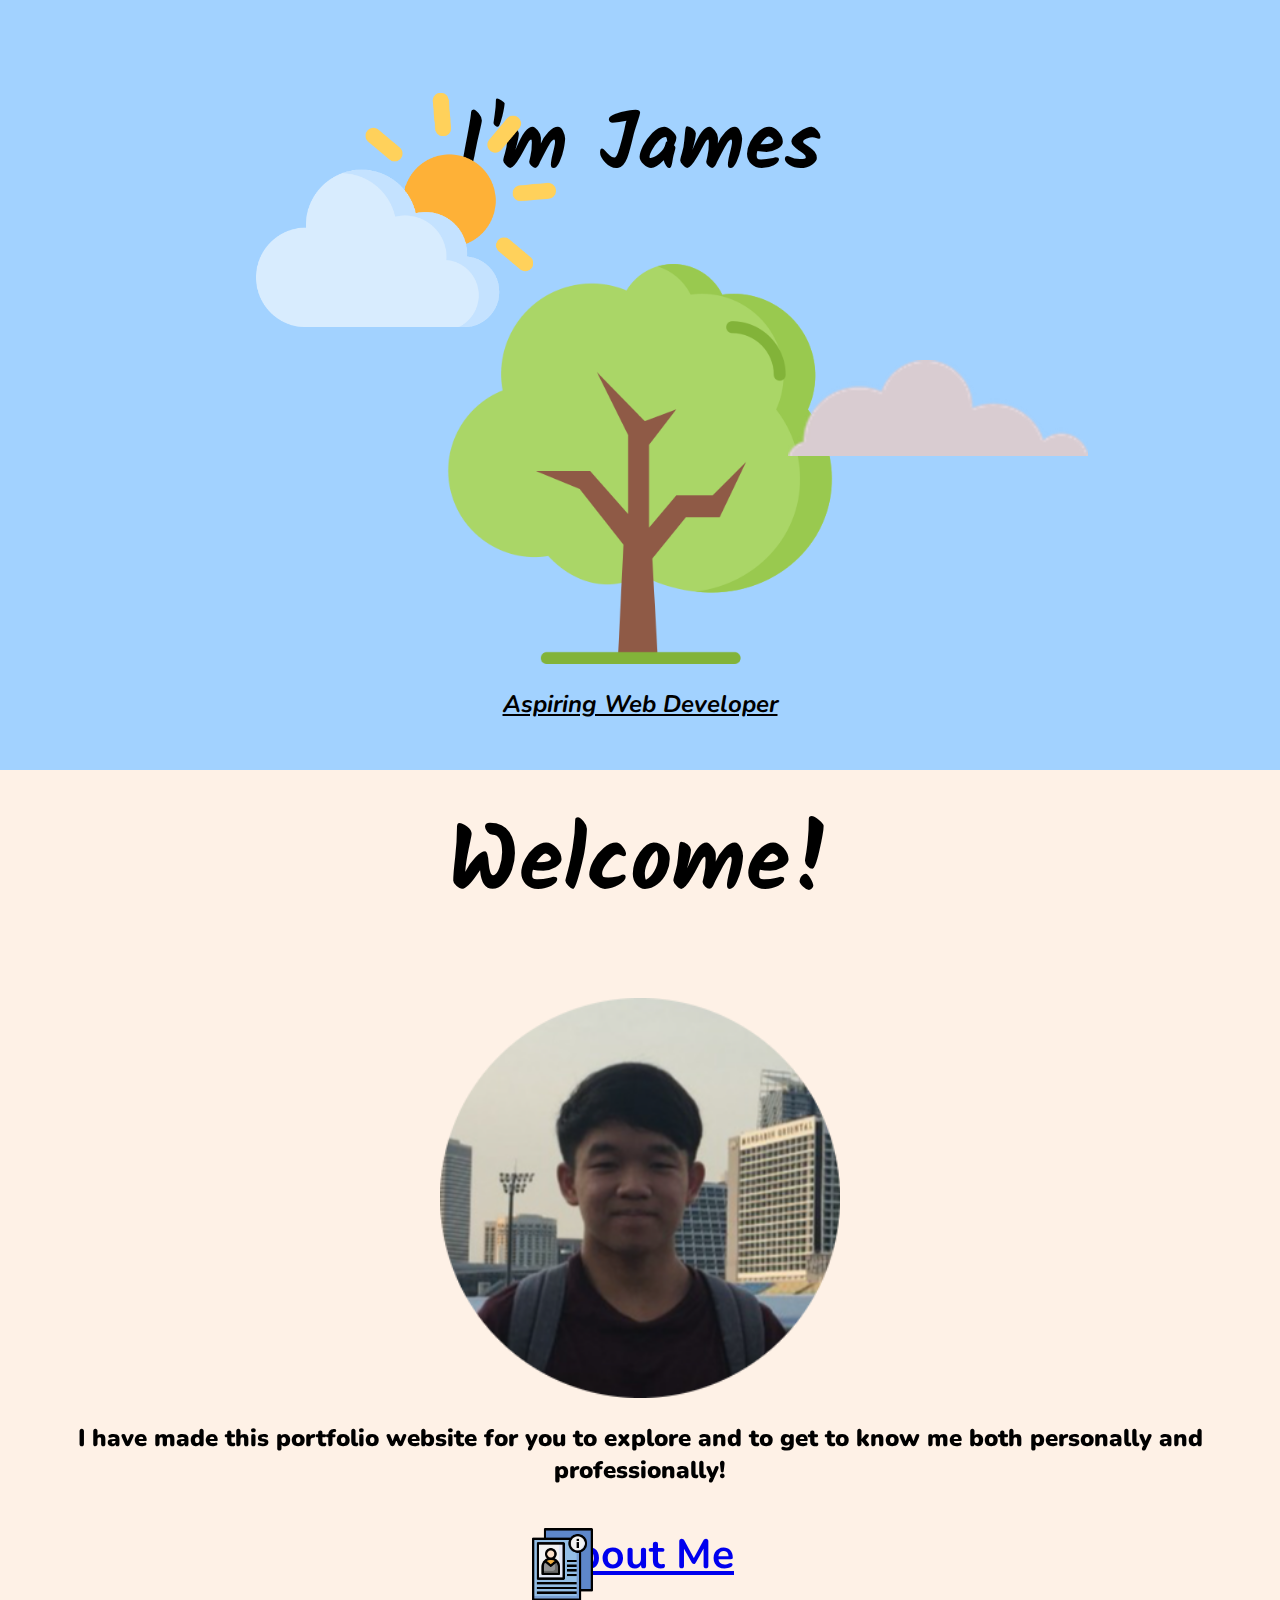
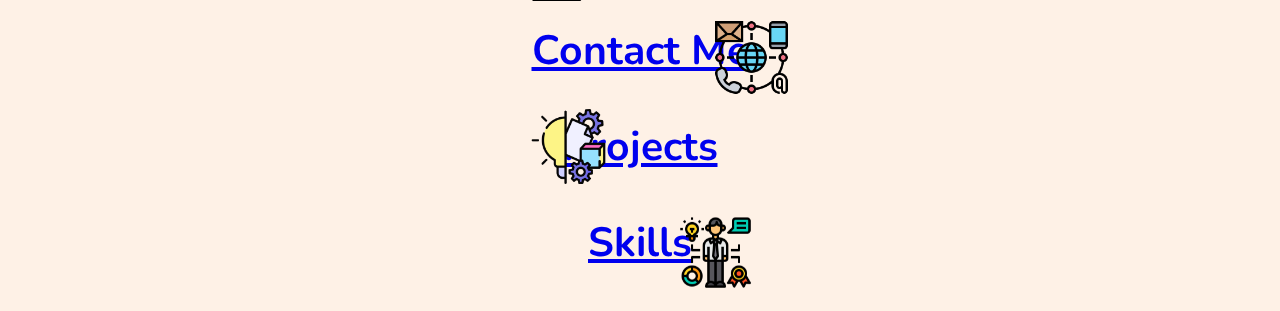
==== index.html @ 9c649150 "Add files via upload" ====
<!DOCTYPE html>
<html lang="en">
  <head>
    <title>James Nguyen</title>
    <meta charset="UTF-8" />
    <link rel="stylesheet" href="style.css" />
    <link rel="icon" href="favicon.ico" type="image/x-icon" />
    <link rel="preconnect" href="https://fonts.googleapis.com" />
    <link rel="preconnect" href="https://fonts.gstatic.com" crossorigin />
    <link
      href="https://fonts.googleapis.com/css2?family=Caveat:wght@400;700&family=Nunito:wght@200&display=swap"
      rel="stylesheet"
    />
    <link rel="preconnect" href="https://fonts.googleapis.com" />
    <link rel="preconnect" href="https://fonts.gstatic.com" crossorigin />
    <link
      href="https://fonts.googleapis.com/css2?family=Kalam:wght@700&family=Pacifico&display=swap"
      rel="stylesheet"
    />
    <link rel="preconnect" href="https://fonts.googleapis.com">
<link rel="preconnect" href="https://fonts.gstatic.com" crossorigin>
<link href="https://fonts.googleapis.com/css2?family=Bungee+Shade&display=swap" rel="stylesheet">
  </head>
  <body>
    <div class="top-container">
      <h1>I'm James</h1>
      <img class="sun" src="images/sun.png" alt="sun-img" />
      <img class="tree1" src="images/tree.png" alt="tree-png" />
      <img class="cloud" src="images/cloud.png" alt="cloud-img" />
      <h2>
        <em><u>Aspiring Web Developer</u></em>
      </h2>
    </div>

    <div class="middle-container">
      <h1 class="welcome">Welcome!</h1>
      <img class="jamesmenu-photo" src="images/james.png" alt="" />
      <h2 class="summary">
        <strong
          > I have made this portfolio website for you to explore and to get to know me both personally and professionally!</strong
        >
      <h2 class="tabs">
      <img class="aboutme-image" src="images/aboutme-image.png" alt="aboutme-png">
      <img class="contactme-image" src="images/contact-image.png" alt="contactme-png">
      <img class="projects-image" src="images/projects-image.png" alt="projects-png">
      <img class="skills-image" src="images/skills-image.png" alt="skills-png">
      <a href="aboutme.html"><h3>About Me</h3></a> 
      <a href="contactme.html"><h3>Contact Me</h3></a>   
      <a href="projects.html"><h3>Projects</h3></a>  
      <a href="skills.html"><h3>Skills</h3></a>

    </div>

    <div class="bottom-container"></div>
  </body>
</html>
---- style.css ----
/* 1rem = 16px */
body {
  background-color: #fef1e6;
  margin: 0;
  padding: 0;
  top: 0px;
  width: 100%;
  height: 100%;
  margin: 0px;
  padding: 0px;
  overflow-x: hidden;
}
p {
  font-family: "Nunito", sans-serif;
  font-weight: bold;
}
h1 {
  font-family: "Kalam", cursive;
  font-size: 5rem;
}

h3 {
  font-family: "Nunito", sans-serif;
}

h2 {
  font-family: "Nunito", sans-serif;
}

/* index.html */
.top-container {
  text-align: center;
  position: relative;
  background-color: #a2d2ff;
  margin: 0px;
  padding-top: 1.875rem;
  padding-bottom: 1.875rem;
}

.summary {
  font-weight: bold;
}
.middle-container {
  position: relative;
  padding-top: 0px;
  margin: 0px;
  text-align: center;
}

.aboutme-image {
  width: 75px;
  position: absolute;
  left: 41%;
}

.contactme-image {
  width: 75px;
  position: absolute;
  left: 55.75%;
  bottom: 175px;
}

.projects-image {
  width: 75px;
  position: absolute;
  left: 41.5%;
  bottom: 8%;
}

.skills-image {
  width: 75px;
  position: absolute;
  left: 53%;
  bottom: -20px;
}

.jamesmenu-photo {
  height: 25rem;
  position: relative;
}

.tabs {
  text-decoration: none;
}

.welcome {
  margin-top: 1.5rem;
  text-align: center;
  font-size: 90px;
}

.bottom-container {
  text-align: center;
}

.tree1 {
  text-align: center;
  position: relative;
  width: 25rem;
}

.sun {
  width: 18.75rem;
  position: fixed;
  left: 20%;
  bottom: 60%;
}

.cloud {
  width: 18.75rem;
  position: fixed;
  right: 15%;
  top: 40%;
}

.james-photo {
  height: 25rem;
}

.tabs {
  font-size: 35px;
}
/* index.html */

/* aboutme.html */

.aboutme-topcontainer {
  position: absolute;
  background-color: #a2d2ff;
  width: 100%;
  margin: 0;
  padding: 0%;
  height: 50%;
}
#tt-photo {
  position: relative;
  width: 500px;
  left: 26%;
  top: 725px;
  padding: 20px;
}
.title-aboutme {
  position: absolute;
  left: 27%;
  bottom: 0px;
  margin: 0;
  font-family: "Nunito", sans-serif;
  font-weight: bolder;
}

.aboutmejames-photo {
  height: 25rem;
  position: absolute;
  left: 4.6875rem;
}

.heading-aboutme {
  position: relative;
  left: 2.5%;
  width: 50%;
  margin: 0;
  padding: 0;
}

.aboutme-list {
  position: absolute;
  top: 100%;
  left: 26%;
  right: 30%;
  font-family: "Nunito", sans-serif;
  font-weight: bold;
  font-size: 20px;
  line-height: 30px;
}
/* 
.cooking {
  width: 250px;
  height: 250px;
  padding: 20px;
  position: relative;
  top: 800px;
  left: 50%;
} */

/* aboutme.html */

/* contactme.html */
.contactme-topcontainer {
  position: absolute;
  left: 0%;
  background-color: #a2d2ff;
  margin: 0;
  width: 100%;
  height: 50%;
}

.contactmejames-photo {
  height: 25rem;
  position: absolute;
  left: 60px;
}

.title-contactme {
  position: absolute;
  left: 27%;
  bottom: 0px;
  margin: 0;
  font-family: "Nunito", sans-serif;
  width: 50%;
}

.contactme-list {
  position: absolute;
  top: 102%;
  left: 26%;
  right: 30%;
  font-family: "Nunito", sans-serif;
  font-weight: bold;
  font-size: 20px;
  line-height: 30px;
}
.heading-contactme {
  position: relative;
  left: 2.5%;
}

.emailme {
  font-family: "Nunito", sans-serif;
  font-weight: bold;
}

/* contactme.html */

/* projects.html */

.projects-topcontainer {
  position: absolute;
  left: 0%;
  background-color: #a2d2ff;
  margin: 0;
  width: 100%;
  height: 50%;
}

.title-projects {
  position: absolute;
  left: 27%;
  bottom: 0px;
  margin: 0;
  font-family: "Nunito", sans-serif;
  width: 50%;
}

.projectsjames-photo {
  height: 25rem;
  position: absolute;
  left: 50px;
}

.heading-projects {
  position: relative;
  left: 2.5%;
}

.description-projects {
  position: absolute;
  top: 100%;
  left: 27%;
  right: 20%;
  font-family: "Nunito", sans-serif;
  font-weight: bold;
  font-size: 20px;
  line-height: 60px;
}
/* projects.html */

/* skills.html  */

.skills-topcontainer {
  position: absolute;
  left: 0%;
  background-color: #a2d2ff;
  margin: 0;
  width: 100%;
  height: 50%;
}

.title-skills {
  position: absolute;
  left: 27%;
  bottom: 0px;
  margin: 0;
  font-family: "Nunito", sans-serif;
}

.skillsjames-photo {
  height: 25rem;
  position: absolute;
  left: 60px;
}

.heading-skills {
  position: relative;
  left: 2.5%;
}

.giphy-embed {
  position: absolute;
  width: 300px;
  left: 58%;
  top: 100px;
}

.description-skills {
  position: absolute;
  line-height: 60px;
  top: 100%;
  left: 27%;
  right: 20%;
  font-size: 20px;
}

/* skills.html */
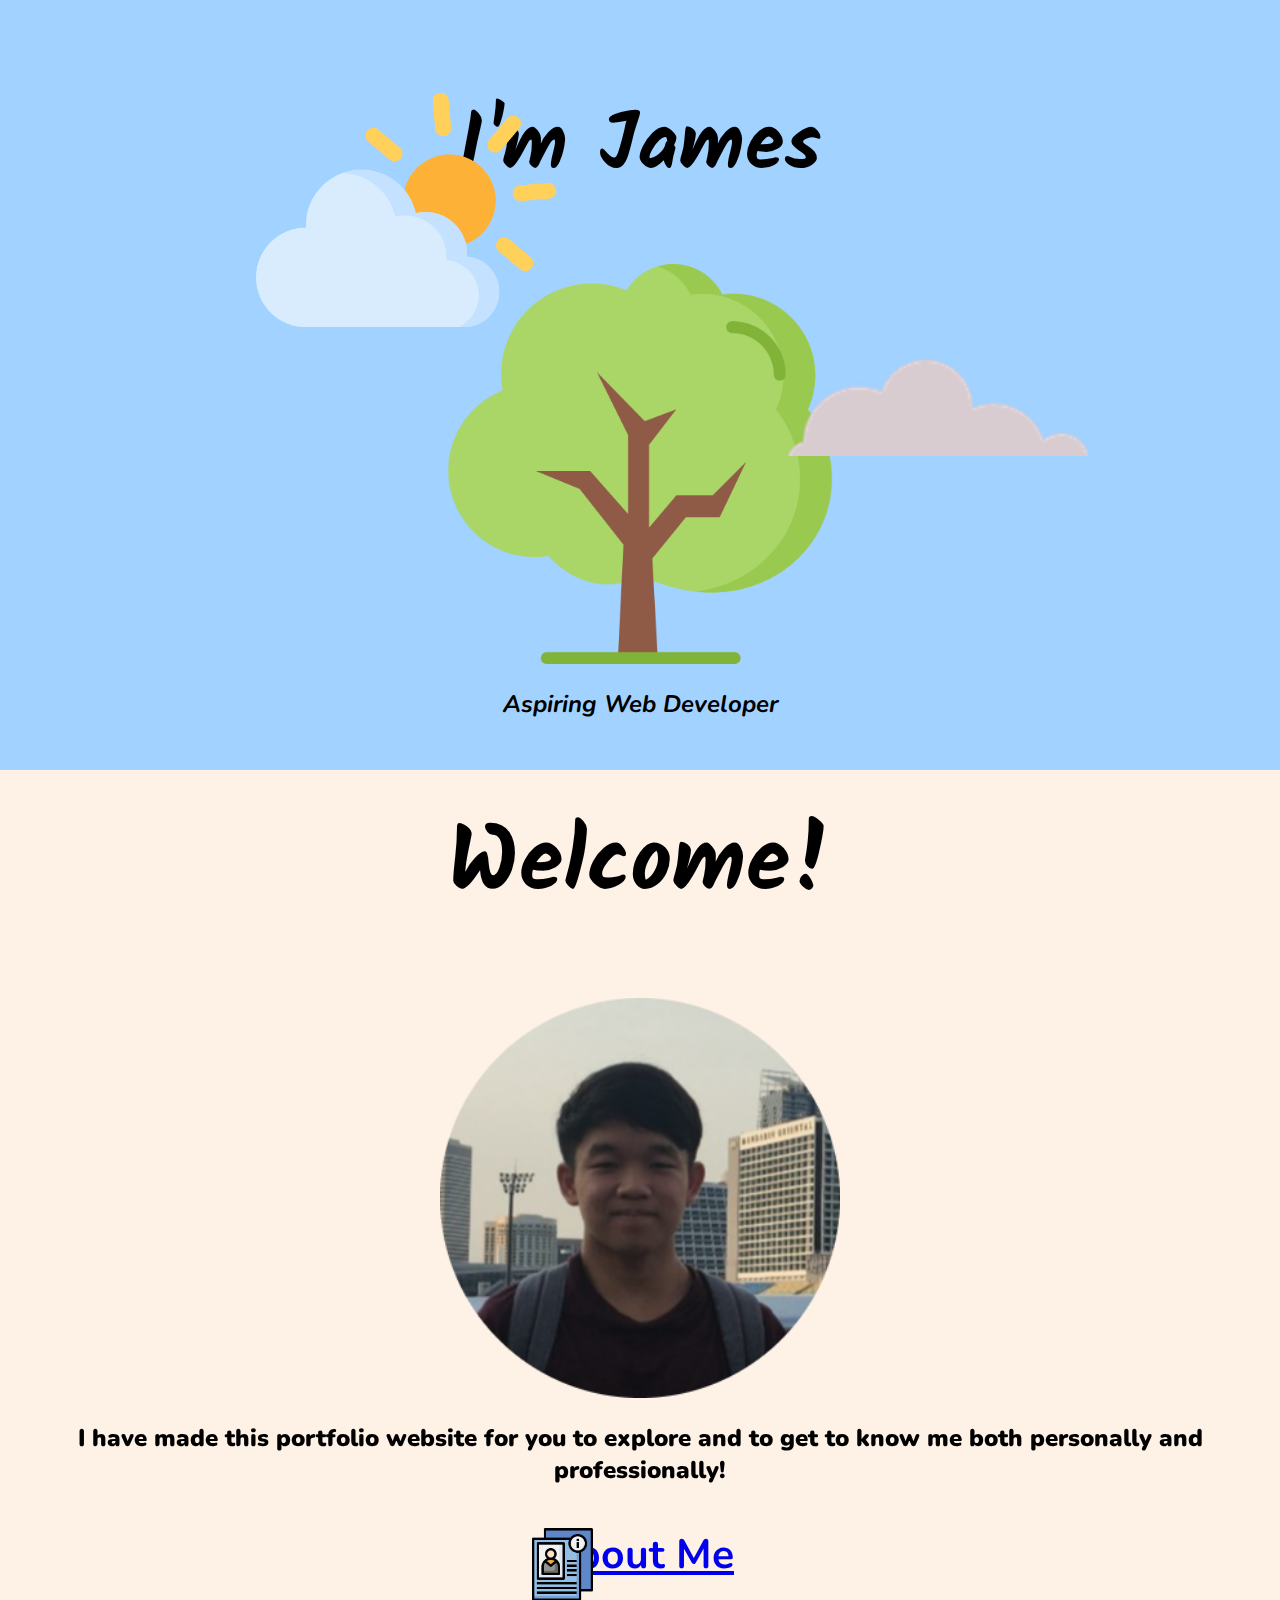
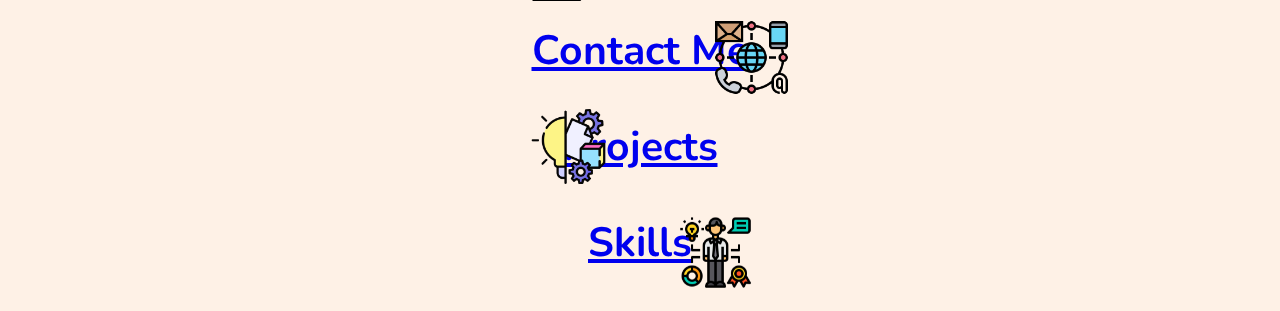
==== commit 9d1a189f: "removed-underline" ====
--- a/index.html
+++ b/index.html
@@ -28,7 +28,7 @@
       <img class="tree1" src="images/tree.png" alt="tree-png" />
       <img class="cloud" src="images/cloud.png" alt="cloud-img" />
       <h2>
-        <em><u>Aspiring Web Developer</u></em>
+        <em>Aspiring Web Developer</em>
       </h2>
     </div>
 
--- a/style.css
+++ b/style.css
@@ -132,13 +132,33 @@
   padding: 0%;
   height: 50%;
 }
+.aboutme-bottomcontainer {
+  position: absolute;
+  background-color: cadetblue;
+  width: 60%;
+  height: 850px;
+  top: 750px;
+  bottom: auto;
+  margin-left: 455px;
+}
+
 #tt-photo {
-  position: relative;
+  position: absolute;
   width: 500px;
   left: 26%;
-  top: 725px;
+  top: 750px;
   padding: 20px;
 }
+
+#cooking {
+  position: absolute;
+  width: 470px;
+  height: 500px;
+  left: 55%;
+  padding: 20px;
+  top: 750px;
+}
+
 .title-aboutme {
   position: absolute;
   left: 27%;
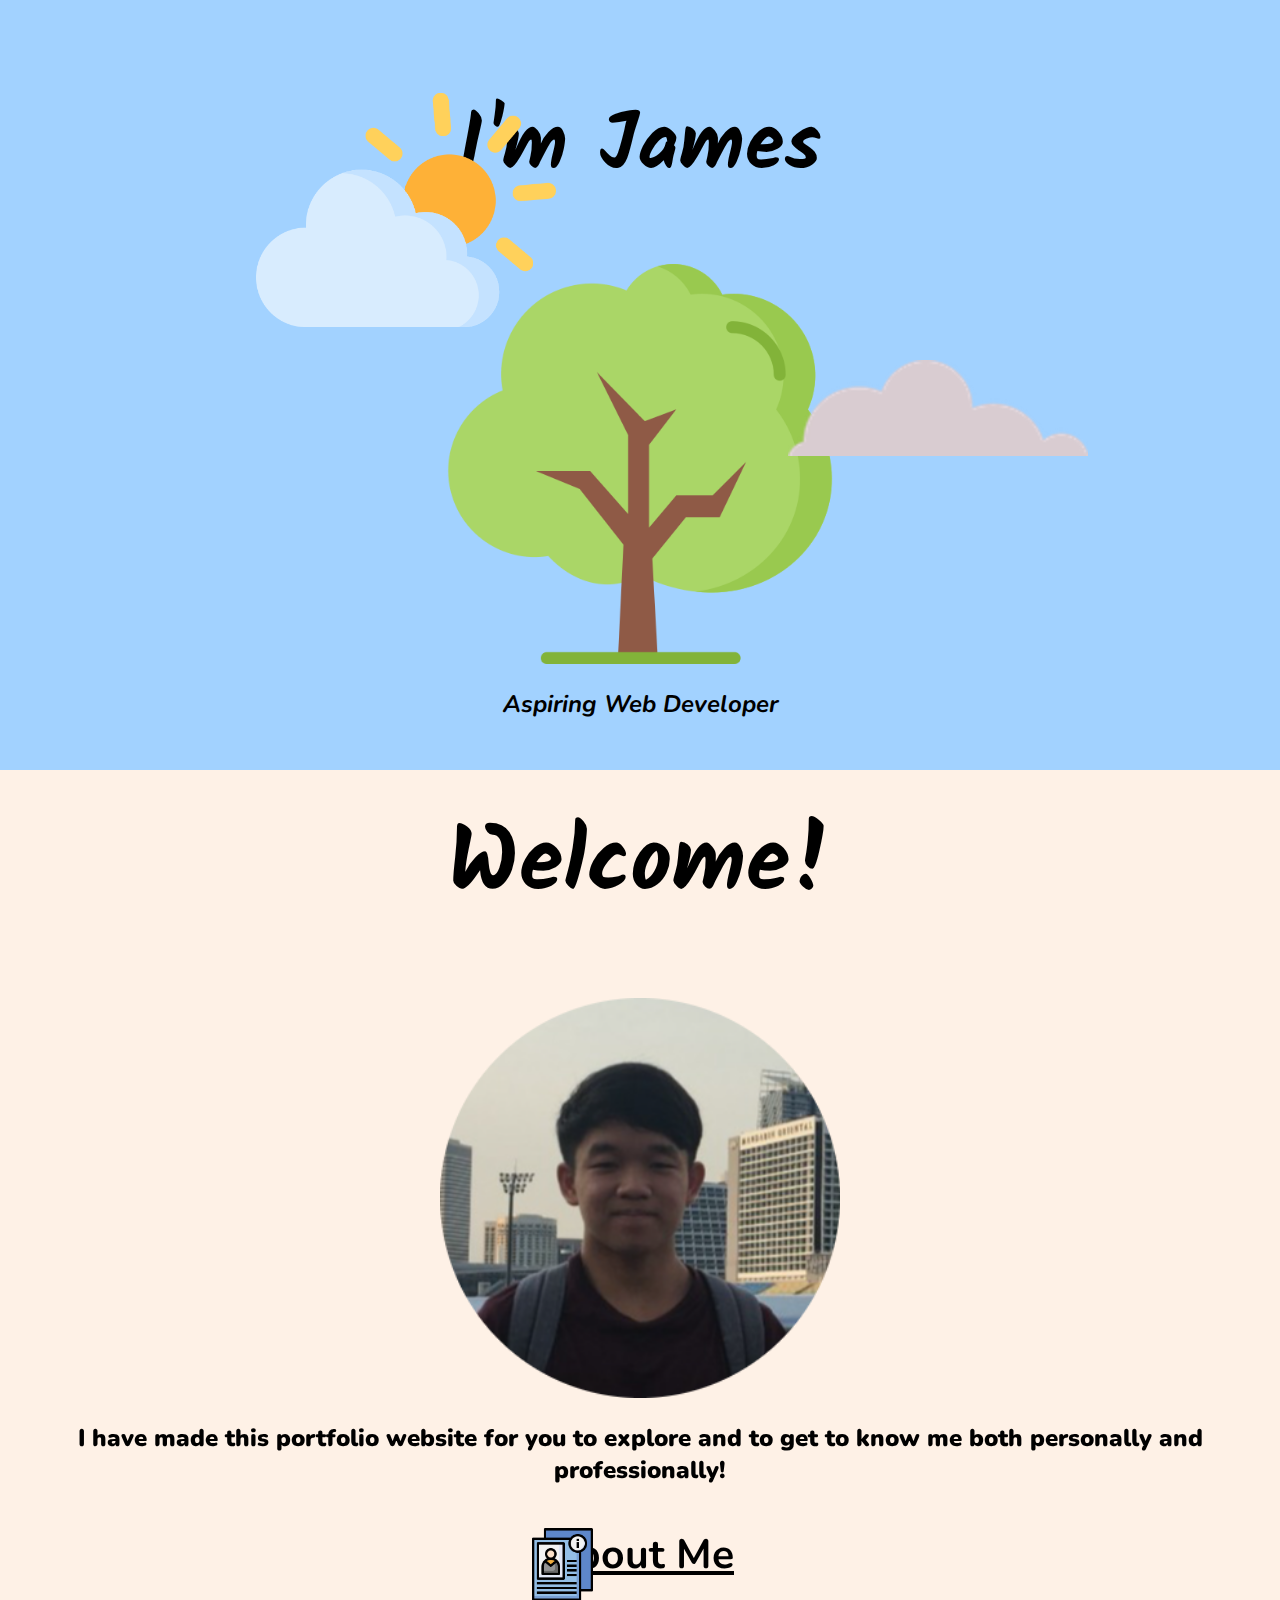
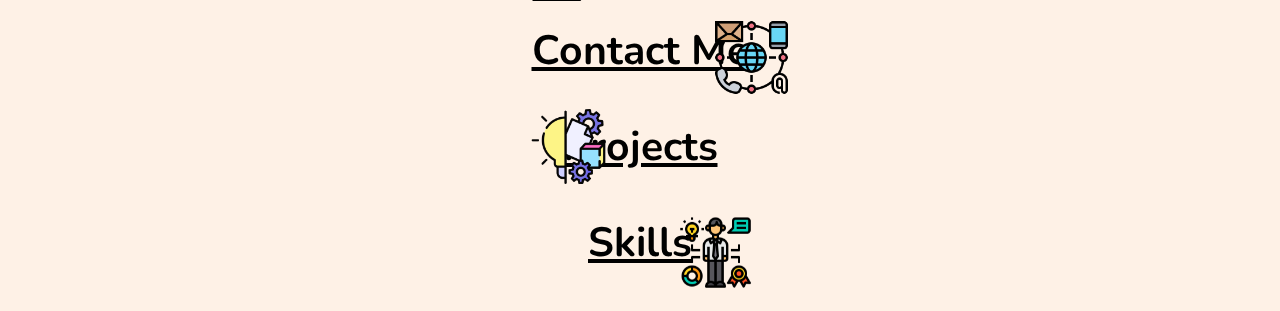
==== commit 4ec3351e: "changed-tab-colors" ====
--- a/index.html
+++ b/index.html
@@ -44,10 +44,10 @@
       <img class="contactme-image" src="images/contact-image.png" alt="contactme-png">
       <img class="projects-image" src="images/projects-image.png" alt="projects-png">
       <img class="skills-image" src="images/skills-image.png" alt="skills-png">
-      <a href="aboutme.html"><h3>About Me</h3></a> 
-      <a href="contactme.html"><h3>Contact Me</h3></a>   
-      <a href="projects.html"><h3>Projects</h3></a>  
-      <a href="skills.html"><h3>Skills</h3></a>
+      <a href="aboutme.html" style="color: black;"><h3>About Me</h3></a> 
+      <a href="contactme.html"style="color: black;"><h3>Contact Me</h3></a>   
+      <a href="projects.html"style="color: black;"><h3>Projects</h3></a>  
+      <a href="skills.html"style="color: black;"><h3>Skills</h3></a>
 
     </div>
 
--- a/style.css
+++ b/style.css
@@ -135,30 +135,47 @@
 .aboutme-bottomcontainer {
   position: absolute;
   background-color: cadetblue;
-  width: 60%;
-  height: 850px;
+  width: 65%;
+  height: 100%;
   top: 750px;
   bottom: auto;
-  margin-left: 455px;
+  margin-left: 19%;
 }
 
 #tt-photo {
   position: absolute;
   width: 500px;
-  left: 26%;
+  left: 25%;
   top: 750px;
   padding: 20px;
 }
 
+#tt-photo2 {
+  position: absolute;
+  width: 510px;
+  left: 50.5%;
+  top: 1260px;
+  padding: 20px;
+}
+
 #cooking {
   position: absolute;
   width: 470px;
   height: 500px;
-  left: 55%;
+  left: 52.5%;
   padding: 20px;
   top: 750px;
 }
 
+#baking {
+  position: relative;
+  width: 460px;
+  height: 500px;
+  left: 25%;
+  padding: 20px;
+  top: 1100px;
+}
+
 .title-aboutme {
   position: absolute;
   left: 27%;
@@ -180,6 +197,7 @@
   width: 50%;
   margin: 0;
   padding: 0;
+  color: black;
 }
 
 .aboutme-list {
@@ -242,6 +260,7 @@
 .heading-contactme {
   position: relative;
   left: 2.5%;
+  color: black;
 }
 
 .emailme {
@@ -280,6 +299,7 @@
 .heading-projects {
   position: relative;
   left: 2.5%;
+  color: black;
 }
 
 .description-projects {
@@ -322,22 +342,67 @@
 .heading-skills {
   position: relative;
   left: 2.5%;
+  color: black;
 }
 
 .giphy-embed {
   position: absolute;
   width: 300px;
-  left: 58%;
-  top: 100px;
-}
-
-.description-skills {
-  position: absolute;
-  line-height: 60px;
+  left: 60%;
+  top: 600px;
+}
+
+.technicalSkills-table {
+  position: absolute;
   top: 100%;
-  left: 27%;
-  right: 20%;
-  font-size: 20px;
+  left: 26%;
+  right: 30%;
+  font-family: "Nunito", sans-serif;
+  font-weight: bold;
+  font-size: 20px;
+  line-height: 30px;
+  border-spacing: 30px;
+  border-width: 25px;
+  border-collapse: collapse;
+}
+
+.softSkills-list {
+  position: relative;
+  top: 630px;
+  left: 500px;
+  right: 30%;
+  font-family: "Nunito", sans-serif;
+  font-weight: bold;
+  font-size: 20px;
+  line-height: 30px;
+  border-spacing: 5px;
+  border-width: 25px;
+  border-collapse: collapse;
+  padding: 5px;
+}
+
+.workExperience-list {
+  position: relative;
+  top: 660px;
+  left: 500px;
+  right: 30%;
+  font-family: "Nunito", sans-serif;
+  font-weight: bold;
+  font-size: 20px;
+  line-height: 30px;
+  border-spacing: 5px;
+  border-width: 25px;
+  border-collapse: collapse;
+  padding: 5px;
+}
+
+td {
+  padding: 10px;
+}
+
+th {
+  text-align: left;
+  padding: 0px;
 }
 
 /* skills.html */
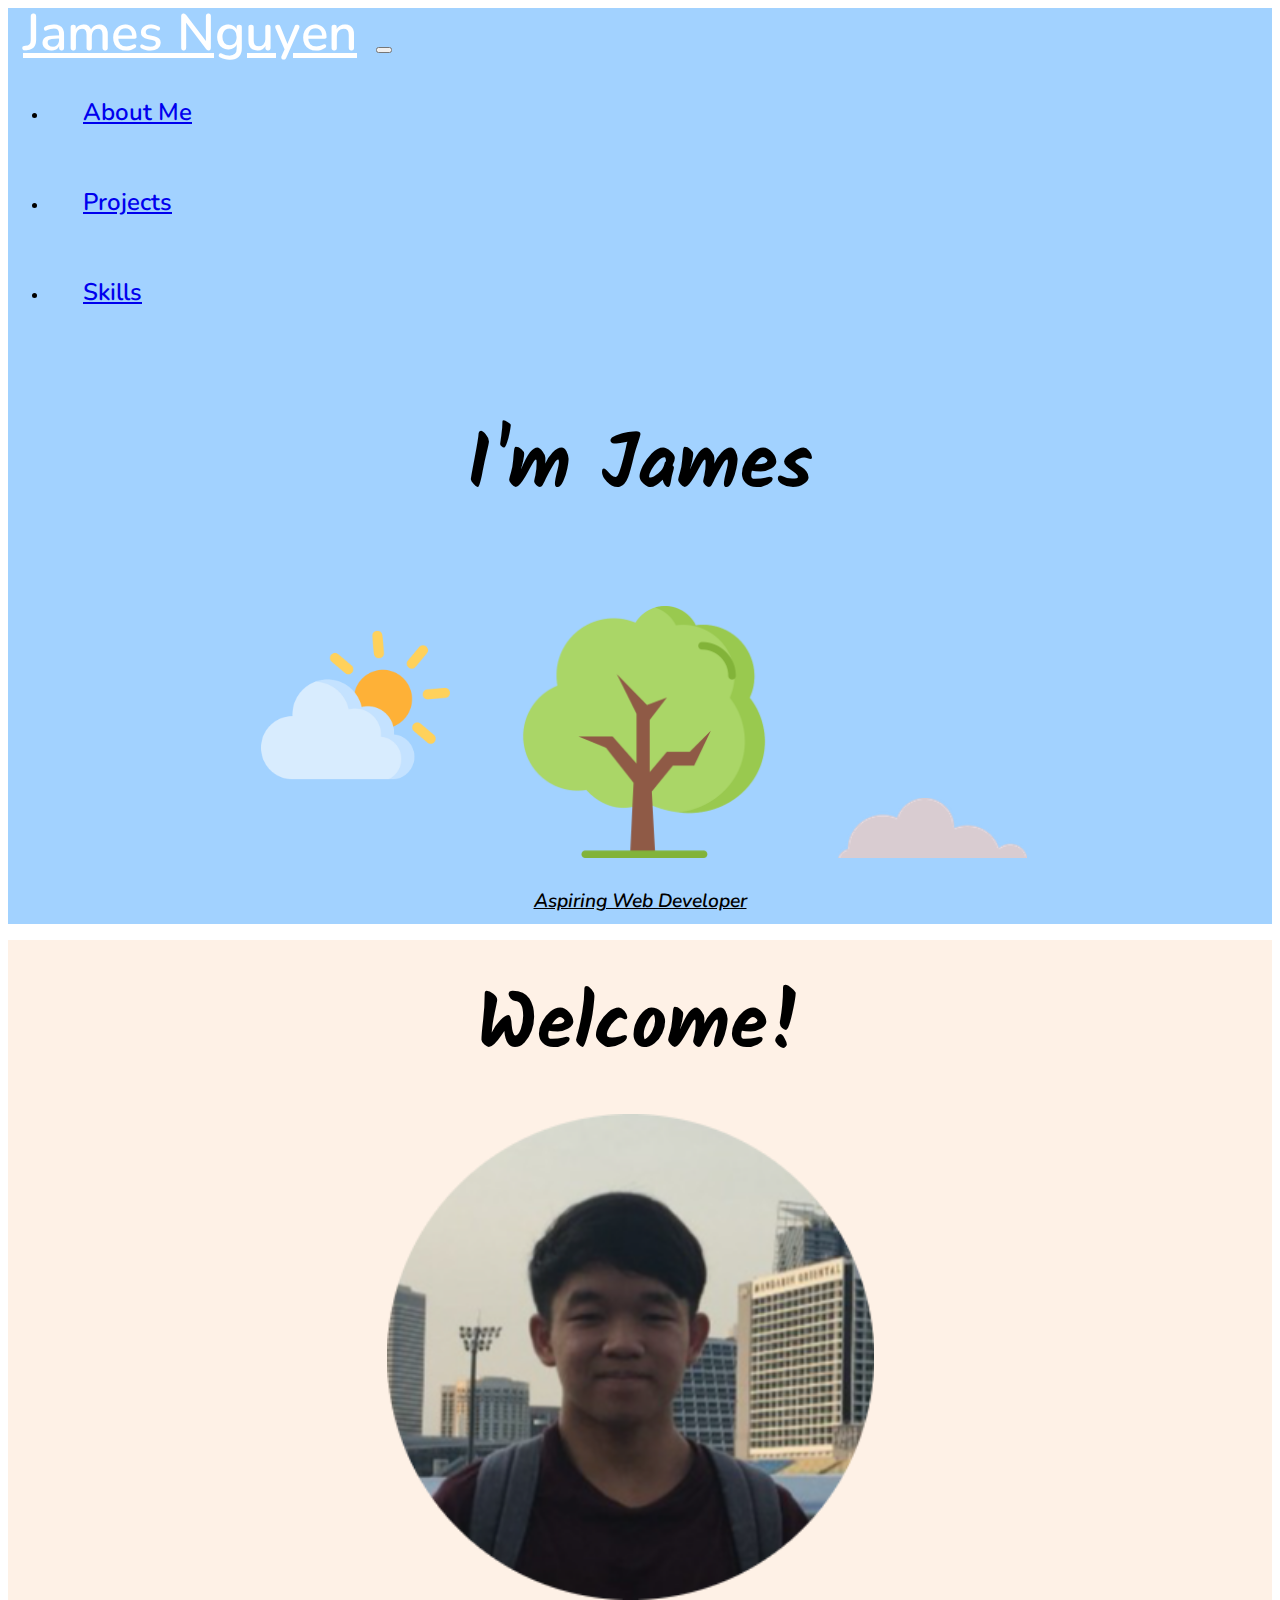
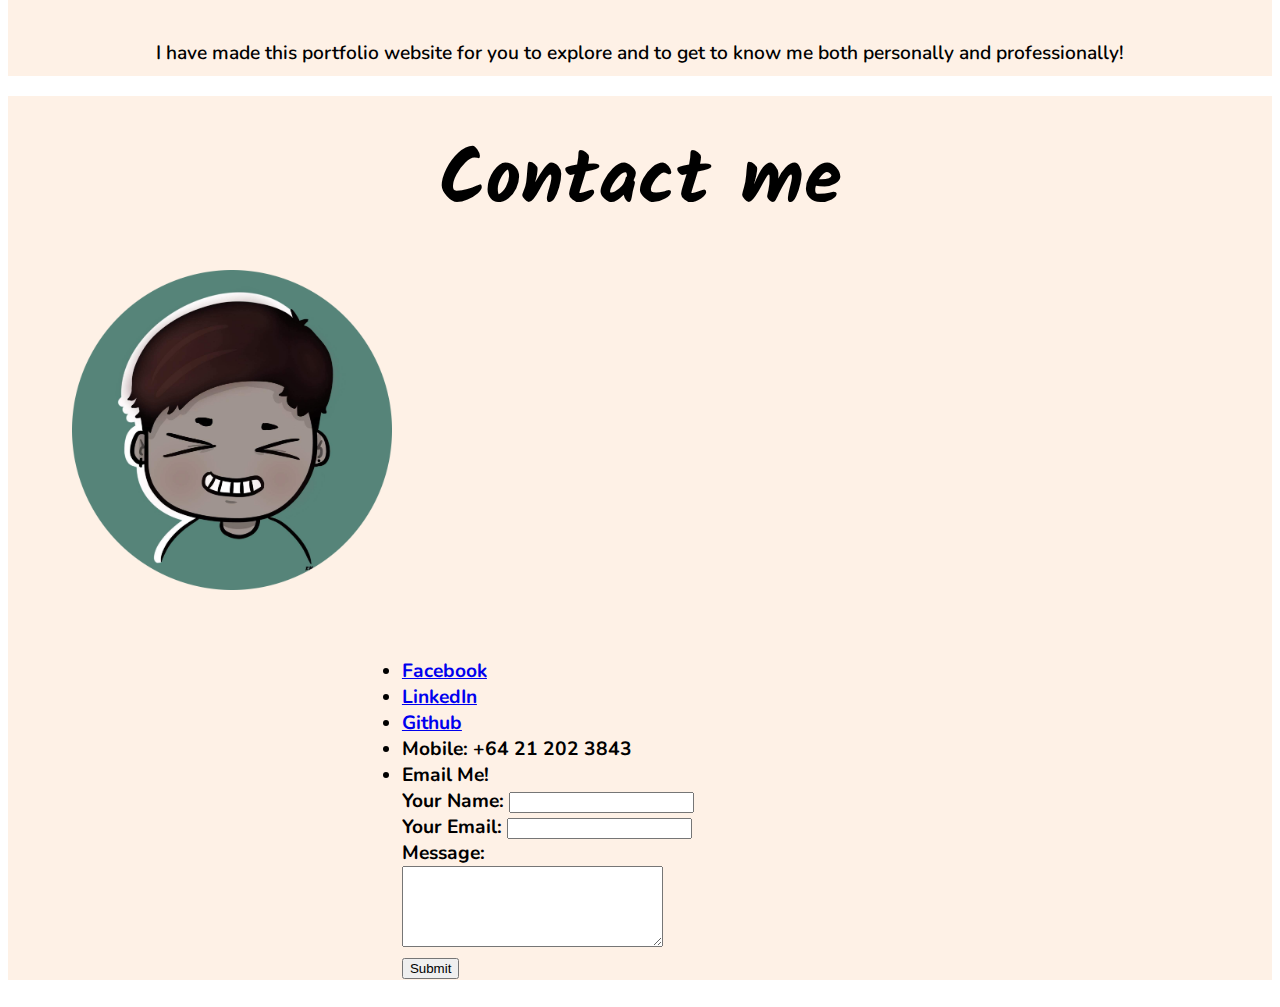
==== commit f131df46: "applied bootstrap to index.html" ====
--- a/index.html
+++ b/index.html
@@ -3,54 +3,125 @@
   <head>
     <title>James Nguyen</title>
     <meta charset="UTF-8" />
-    <link rel="stylesheet" href="style.css" />
+    <meta name="viewport" content="width=device-width, initial-scale=1">
+    <!-- favicon -->
     <link rel="icon" href="favicon.ico" type="image/x-icon" />
+    <!-- Font Nunito -->
     <link rel="preconnect" href="https://fonts.googleapis.com" />
     <link rel="preconnect" href="https://fonts.gstatic.com" crossorigin />
     <link
       href="https://fonts.googleapis.com/css2?family=Caveat:wght@400;700&family=Nunito:wght@200&display=swap"
       rel="stylesheet"
     />
+    <!-- Font Kalam -->
     <link rel="preconnect" href="https://fonts.googleapis.com" />
     <link rel="preconnect" href="https://fonts.gstatic.com" crossorigin />
     <link
       href="https://fonts.googleapis.com/css2?family=Kalam:wght@700&family=Pacifico&display=swap"
       rel="stylesheet"
     />
-    <link rel="preconnect" href="https://fonts.googleapis.com">
-<link rel="preconnect" href="https://fonts.gstatic.com" crossorigin>
-<link href="https://fonts.googleapis.com/css2?family=Bungee+Shade&display=swap" rel="stylesheet">
+    <!-- Bootstrap css -->
+    <link href="https://cdn.jsdelivr.net/npm/bootstrap@5.1.3/dist/css/bootstrap.min.css" rel="stylesheet" integrity="sha384-1BmE4kWBq78iYhFldvKuhfTAU6auU8tT94WrHftjDbrCEXSU1oBoqyl2QvZ6jIW3" crossorigin="anonymous">
+    <!-- Bootstrap Js -->
+    <script src="https://cdn.jsdelivr.net/npm/bootstrap@5.1.3/dist/js/bootstrap.bundle.min.js" integrity="sha384-ka7Sk0Gln4gmtz2MlQnikT1wXgYsOg+OMhuP+IlRH9sENBO0LRn5q+8nbTov4+1p" crossorigin="anonymous"></script>
+    <link rel="stylesheet" href="index.css" />
   </head>
+
   <body>
-    <div class="top-container">
-      <h1>I'm James</h1>
-      <img class="sun" src="images/sun.png" alt="sun-img" />
-      <img class="tree1" src="images/tree.png" alt="tree-png" />
-      <img class="cloud" src="images/cloud.png" alt="cloud-img" />
-      <h2>
-        <em>Aspiring Web Developer</em>
-      </h2>
+    <div class="top-container container-fluid ">
+    <div class="row">
+      <div class="col col-lg-12 col-md-12">
+        <nav class="navbar navbar-expand-lg navbar-dark bg-dark">
+          <a class="navbar-brand subtitle" style="color: white;" href="index.html">James Nguyen</a>
+          <button
+            class="navbar-toggler"
+            type="button"
+            data-bs-toggle="collapse"
+            data-bs-target="#navbarTogglerDemo01"
+            aria-controls="navbarTogglerDemo01"
+            aria-expanded="false"
+            aria-label="Toggle navigation"
+          >
+            <span class="navbar-toggler-icon"></span>
+          </button>
+          <div class="collapse navbar-collapse" id="navbarTogglerDemo01">
+            <ul class="navbar-nav">
+              <li class="nav-item"><a class="nav-link subtitle" href="aboutme.html">About Me</a></li>
+            </ul>
+            <ul class="navbar-nav">
+              <li class="nav-item"><a class="nav-link subtitle" href="projects.html">Projects</a></li>
+            </ul>
+            <ul class="navbar-nav">
+              <li class="nav-item"><a class="nav-link subtitle" href="skills.html">Skills</a></li>
+            </ul>
+          </div>
+        </nav>
+      <h1 class="title">I'm James</h1>
+      <div class="img-container">
+      <img id="sun" class="img-fluid" src="images/sun.png"  alt="sun-img" />
+      <img id="tree" class="img-fluid" src="images/tree.png" alt="tree-png" />
+      <img id="cloud" class="img-fluid" src="images/cloud.png" alt="cloud-img" />
+    </div>
+      
+    </div>
+      <h2 class="subtitle"><em><u>Aspiring Web Developer</u></em></h2>
+    </div>  
+    </div>
     </div>
 
-    <div class="middle-container">
-      <h1 class="welcome">Welcome!</h1>
-      <img class="jamesmenu-photo" src="images/james.png" alt="" />
-      <h2 class="summary">
-        <strong
-          > I have made this portfolio website for you to explore and to get to know me both personally and professionally!</strong
-        >
-      <h2 class="tabs">
-      <img class="aboutme-image" src="images/aboutme-image.png" alt="aboutme-png">
-      <img class="contactme-image" src="images/contact-image.png" alt="contactme-png">
-      <img class="projects-image" src="images/projects-image.png" alt="projects-png">
-      <img class="skills-image" src="images/skills-image.png" alt="skills-png">
-      <a href="aboutme.html" style="color: black;"><h3>About Me</h3></a> 
-      <a href="contactme.html"style="color: black;"><h3>Contact Me</h3></a>   
-      <a href="projects.html"style="color: black;"><h3>Projects</h3></a>  
-      <a href="skills.html"style="color: black;"><h3>Skills</h3></a>
-
+    <div class="middle-container container-fluid">
+      <div class="row">
+      <div class="col col-lg-12 col-md-12">
+      <h1 class="title" style="margin: 0px;">Welcome!</h1>
+      <img id="selfportrate" src="images/james.png" class="img-fluid" alt="" />
+      <h2 class="subtitle description"> I have made this portfolio website for you to explore and to get to know me both personally and professionally!<h2>
+      </div>
+      </div>
     </div>
 
-    <div class="bottom-container"></div>
+    <div class="bottom-container container-fluid">
+      <div class="row">
+      <div class="col col-lg-12 col-md-12">
+      <h1 class="title" style="margin: 0px;">Contact me</h1>
+      <img id="icon-modified" src="images/icon-modified.png" class="img-icon" alt="" />
+      <div class="contactme-list col col-lg-12 col-md-12"">
+      <ul>
+        <li>
+          <a href="https://www.facebook.com/profile.php?id=100009610178222"
+            >Facebook</a
+          >
+        </li>
+        <li>
+          <a href="https://www.linkedin.com/in/james-nguyen01/">LinkedIn</a>
+        </li>
+        <li><a href="https://github.com/jugn881">Github</a></li>
+        <li>Mobile: +64 21 202 3843</li>
+        <li>
+          <div class="emailme">
+            <label>Email Me!</label><br />
+            <form
+              class=""
+              action="mailto:james.nguyen3j@gmail.com"
+              method="post"
+            >
+              <label>Your Name:</label>
+              <input type="text" name="" value="" /><br />
+              <label>Your Email:</label>
+              <input type="email" name="" value="" /><br />
+              <label>Message:</label><br />
+              <textarea name="name" id="" cols="30" rows="5"></textarea><br />
+              <input type="submit" />
+            </form>
+          </div>
+        </li>
+      </div>
+      </div>
+      </div>
+      </div>
+      </div>
+      </div>
+    </div>
+
   </body>
+
 </html>
--- a/index.css
+++ b/index.css
@@ -0,0 +1,112 @@
+/* top container contents */
+html,
+body {
+  overflow-x: hidden;
+}
+
+.top-container {
+  background-color: #a2d2ff;
+  margin: 0px;
+  padding: 0px;
+}
+
+.title {
+  font-family: "Kalam", cursive;
+  font-size: 6vw;
+  text-align: center;
+  padding: 2%;
+  position: relative;
+}
+
+.subtitle {
+  font-family: "Nunito", sans-serif;
+  font-weight: 600;
+  text-align: center;
+  padding: 10px;
+  font-size: 1.5vw;
+}
+
+.navbar {
+  width: 100%;
+  position: relative;
+}
+
+.nav-link {
+  font-size: 1.5rem;
+  line-height: 1;
+}
+
+.navbar-brand {
+  font-size: 4vw;
+  line-height: 1;
+  padding: 15px;
+}
+
+.nav-item {
+  padding: 25px;
+}
+
+.navbar-toggler {
+  margin-right: 2.5vw;
+}
+
+#tree {
+  position: relative;
+  width: 20%;
+  left: 25%;
+}
+
+#sun {
+  position: relative;
+  width: 15%;
+  left: 20%;
+  bottom: 6.5vh;
+}
+
+#cloud {
+  position: relative;
+  width: 15%;
+  left: 30%;
+}
+
+/* middle container contents */
+#selfportrate {
+  position: relative;
+  left: 30%;
+  width: 38vw;
+}
+
+.middle-container {
+  background-color: #fef1e6;
+  margin: 0px;
+  padding: 0px;
+}
+
+.description {
+  padding-top: 20px;
+}
+
+.bottom-container {
+  background-color: #fef1e6;
+  position: relative;
+  margin: 0px;
+  padding: 0px;
+}
+
+#icon-modified {
+  position: relative;
+  text-align: left;
+  width: 25vw;
+  padding-left: 5vw;
+  padding-bottom: 5vh;
+}
+
+.contactme-list {
+  position: relative;
+  text-align: left;
+  font-family: "Nunito", sans-serif;
+  font-weight: bold;
+  font-size: 1.5vw;
+  left: 28%;
+  bottom: 29%;
+}
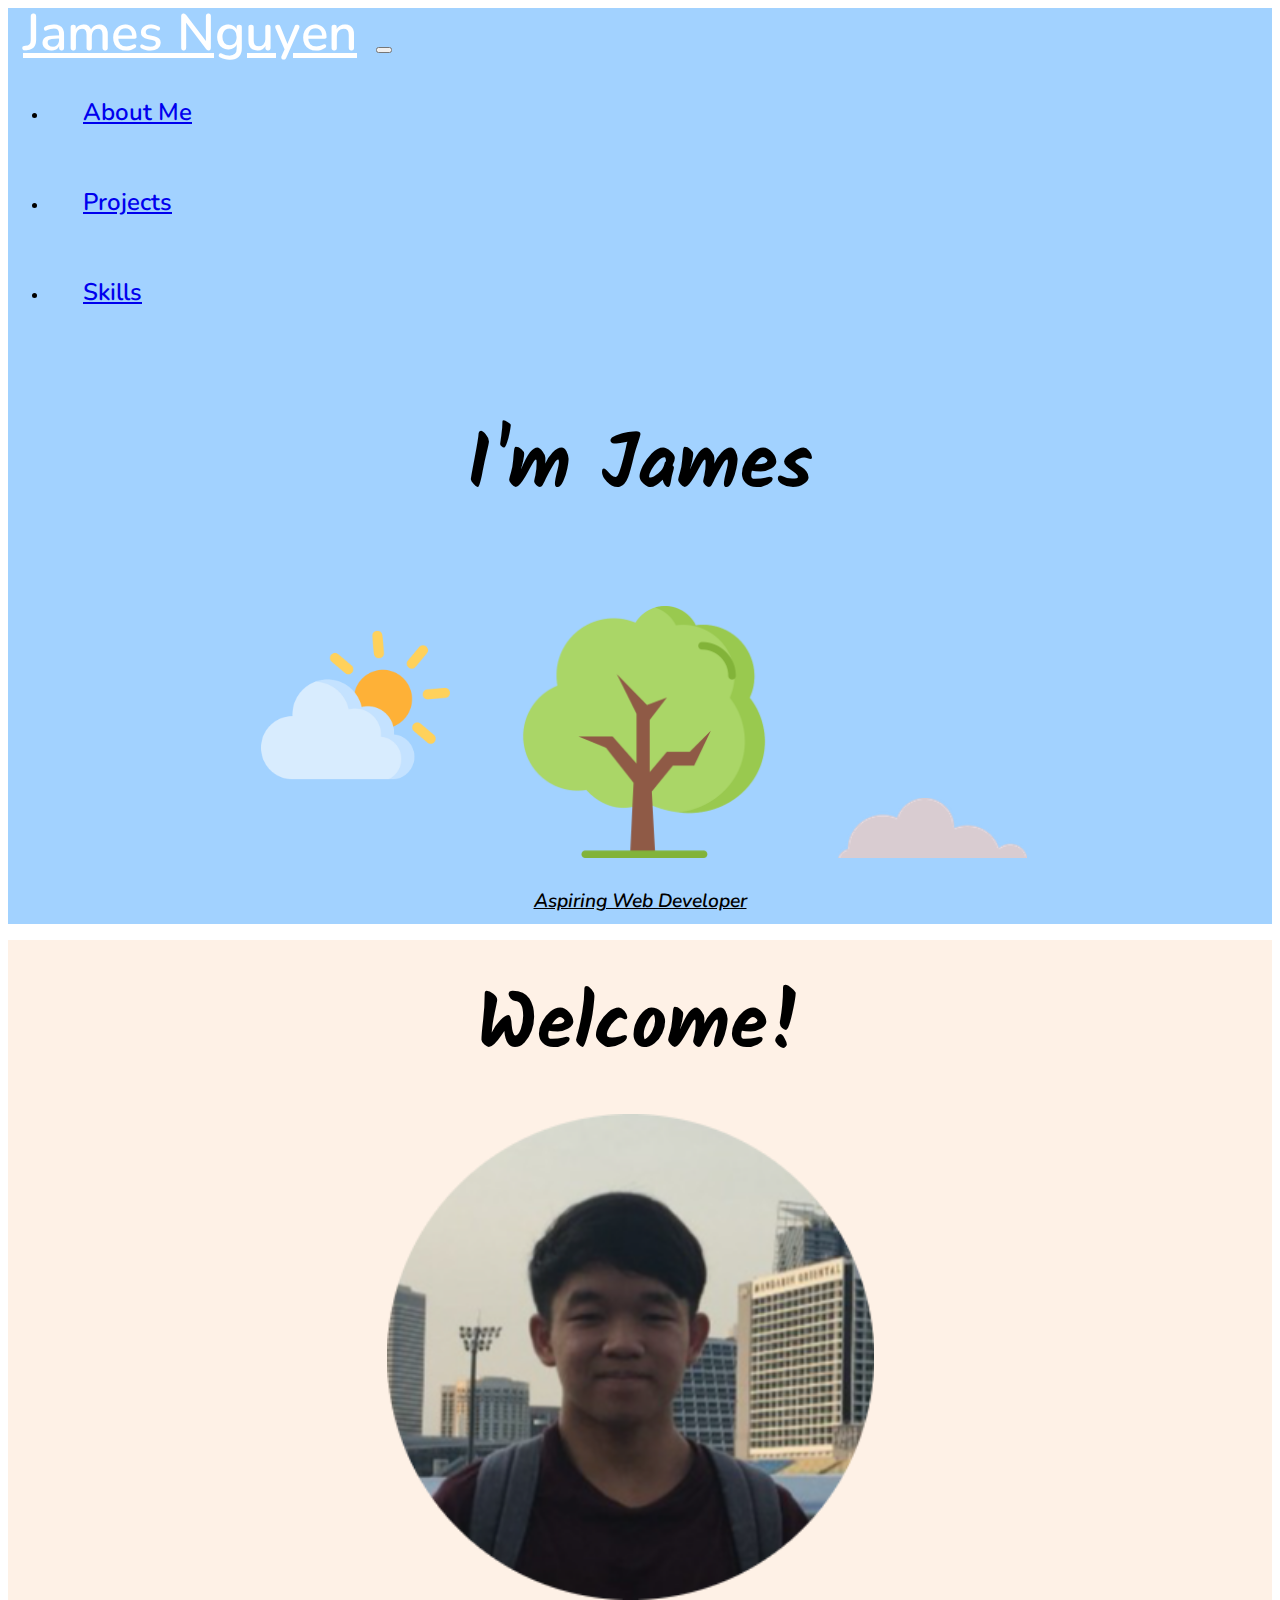
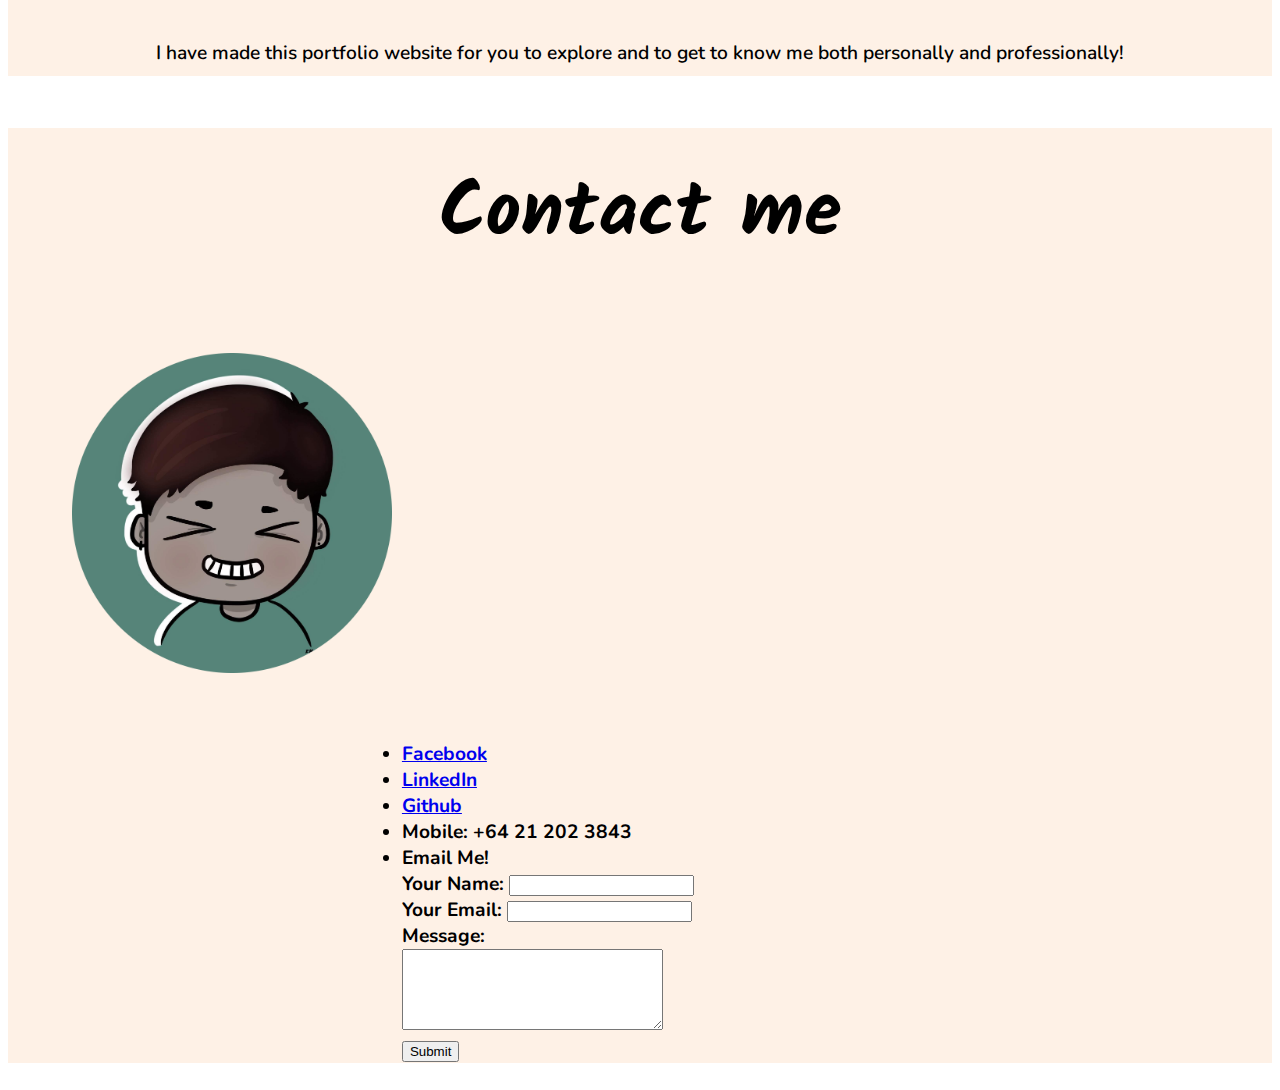
==== commit 17154315: "resized contact me and added icons" ====
--- a/index.html
+++ b/index.html
@@ -25,6 +25,14 @@
     <!-- Bootstrap Js -->
     <script src="https://cdn.jsdelivr.net/npm/bootstrap@5.1.3/dist/js/bootstrap.bundle.min.js" integrity="sha384-ka7Sk0Gln4gmtz2MlQnikT1wXgYsOg+OMhuP+IlRH9sENBO0LRn5q+8nbTov4+1p" crossorigin="anonymous"></script>
     <link rel="stylesheet" href="index.css" />
+    <!-- font awesome (icons) -->
+    <link
+      rel="stylesheet"
+      href="https://pro.fontawesome.com/releases/v5.10.0/css/all.css"
+      integrity="sha384-AYmEC3Yw5cVb3ZcuHtOA93w35dYTsvhLPVnYs9eStHfGJvOvKxVfELGroGkvsg+p"
+      crossorigin="anonymous"
+    />
+
   </head>
 
   <body>
@@ -82,23 +90,20 @@
     <div class="bottom-container container-fluid">
       <div class="row">
       <div class="col col-lg-12 col-md-12">
-      <h1 class="title" style="margin: 0px;">Contact me</h1>
+      <h1 class="title">Contact me</h1>
       <img id="icon-modified" src="images/icon-modified.png" class="img-icon" alt="" />
       <div class="contactme-list col col-lg-12 col-md-12"">
       <ul>
-        <li>
-          <a href="https://www.facebook.com/profile.php?id=100009610178222"
-            >Facebook</a
-          >
+        <li><i class="fab fa-facebook"></i> <a href="https://www.facebook.com/profile.php?id=100009610178222">Facebook</a>
         </li>
         <li>
-          <a href="https://www.linkedin.com/in/james-nguyen01/">LinkedIn</a>
+          <i class="fab fa-linkedin"></i> <a href="https://www.linkedin.com/in/james-nguyen01/">LinkedIn</a>
         </li>
-        <li><a href="https://github.com/jugn881">Github</a></li>
-        <li>Mobile: +64 21 202 3843</li>
+        <li><i class="fab fa-github"></i> <a href="https://github.com/jugn881">Github</a></li>
+        <li><i class="fas fa-mobile"></i> Mobile: +64 21 202 3843</li>
         <li>
           <div class="emailme">
-            <label>Email Me!</label><br />
+            <i class="far fa-envelope"></i> <label>Email Me!</label><br />
             <form
               class=""
               action="mailto:james.nguyen3j@gmail.com"
--- a/index.css
+++ b/index.css
@@ -91,6 +91,7 @@
   position: relative;
   margin: 0px;
   padding: 0px;
+  height: auto;
 }
 
 #icon-modified {
@@ -108,5 +109,6 @@
   font-weight: bold;
   font-size: 1.5vw;
   left: 28%;
-  bottom: 29%;
+  bottom: 35%;
+  height: auto;
 }
